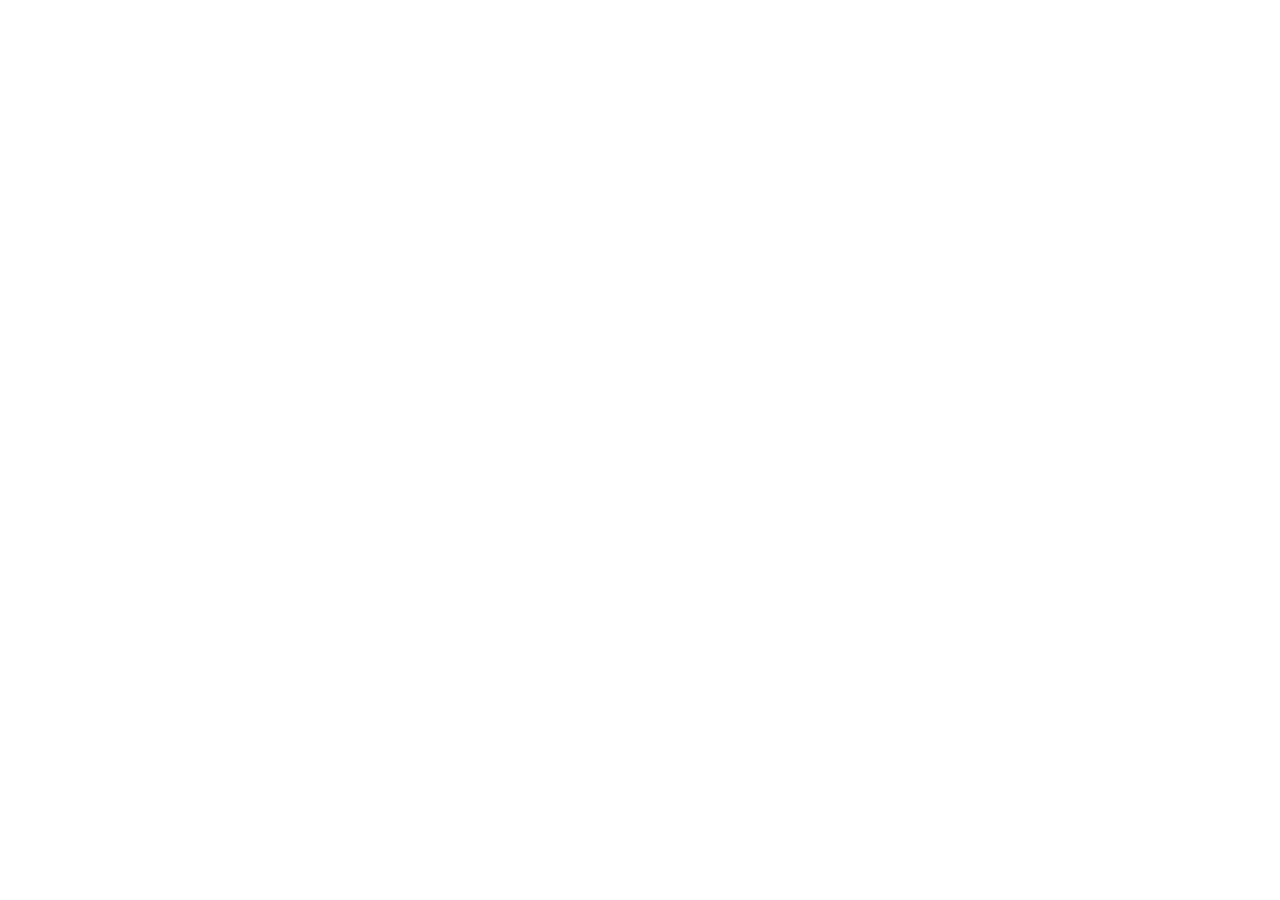
==== Novo projeto/index.html @ 5afa61f9 "innitial commit" ====
<!DOCTYPE html>
<html lang="pt-br">
<head>
    <meta charset="UTF-8">
    <meta name="viewport" content="width=device-width, initial-scale=1.0">
    <title>Página de receita</title>
</head>
<body>
    
</body>
</html>
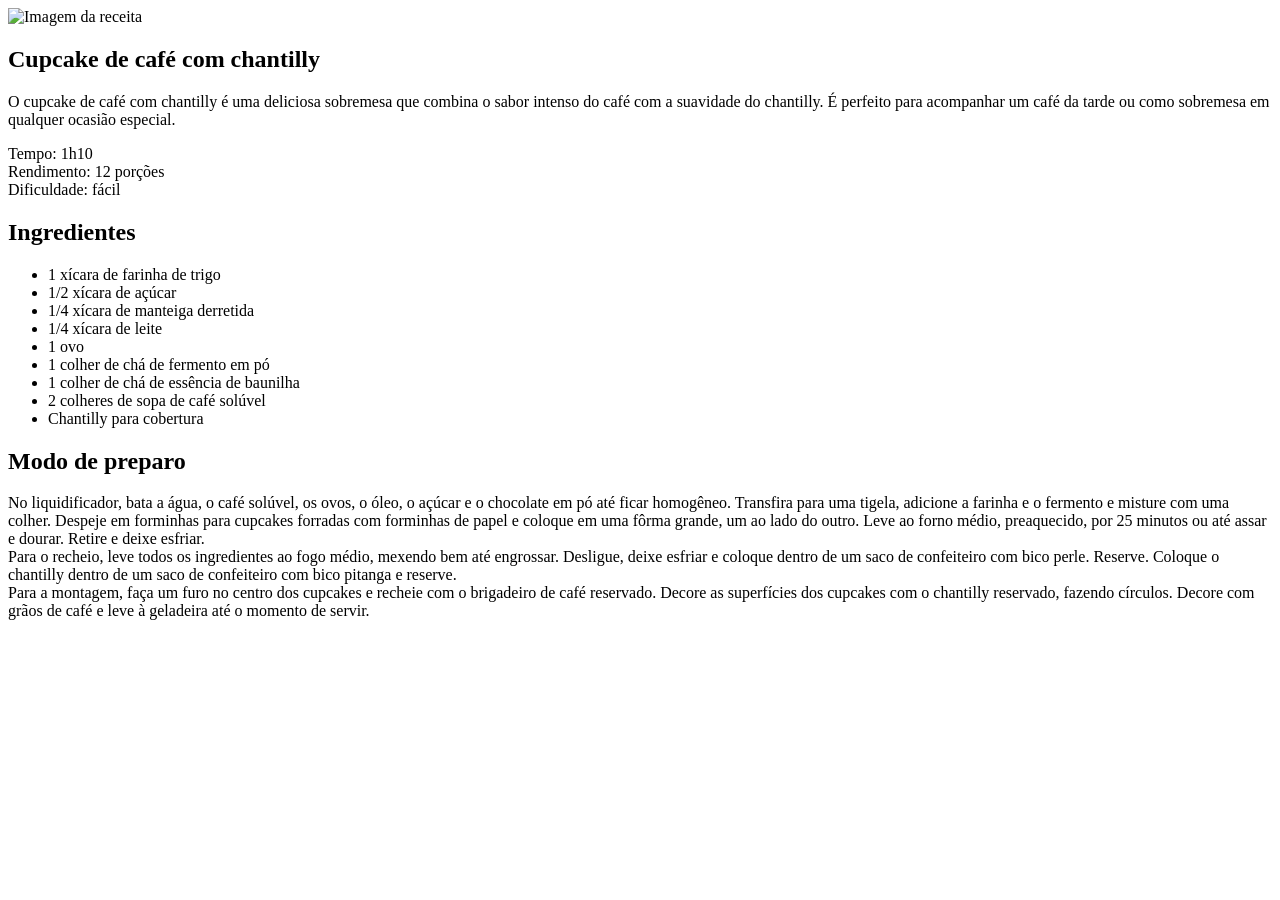
==== commit 8399e7c7: "Esstrutura HTML" ====
--- a/Novo projeto/index.html
+++ b/Novo projeto/index.html
@@ -6,6 +6,44 @@
     <title>Página de receita</title>
 </head>
 <body>
-    
+  <div id="page">
+    <img src="imagens/receita.jpg" alt="Imagem da receita">
+    <main>
+     <section id="about"><H1>Cupcake de café com chantilly</H1></section>
+      <p>
+        O cupcake de café com chantilly é uma deliciosa sobremesa que combina o sabor intenso do café com a suavidade do chantilly. É perfeito para acompanhar um café da tarde ou como sobremesa em qualquer ocasião especial.
+
+      </p>
+
+      <p>
+        Tempo: 1h10 <br>
+        Rendimento: 12 porções <br>
+        Dificuldade: fácil 
+      </p>
+     <section id="ingredients">
+        <h2>Ingredientes</h2>
+        <ul>
+          <li>1 xícara de farinha de trigo</li>
+          <li>1/2 xícara de açúcar</li>
+          <li>1/4 xícara de manteiga derretida</li>
+          <li>1/4 xícara de leite</li>
+          <li>1 ovo</li>
+          <li>1 colher de chá de fermento em pó</li>
+          <li>1 colher de chá de essência de baunilha</li>
+          <li>2 colheres de sopa de café solúvel</li>
+          <li>Chantilly para cobertura</li>
+        </ul>
+     </section>
+     <section id="preparation">
+        <h2>Modo de preparo</h2>
+        <p>No liquidificador, bata a água, o café solúvel, os ovos, o óleo, o açúcar e o chocolate em pó até ficar homogêneo. Transfira para uma tigela, adicione a farinha e o fermento e misture com uma colher. Despeje em forminhas para cupcakes forradas com forminhas de papel e coloque em uma fôrma grande, um ao lado do outro. Leve ao forno médio, preaquecido, por 25 minutos ou até assar e dourar. Retire e deixe esfriar. <br>
+        Para o recheio, leve todos os ingredientes ao fogo médio, mexendo bem até engrossar. Desligue, deixe esfriar e coloque dentro de um saco de confeiteiro com bico perle. Reserve. Coloque o chantilly dentro de um saco de confeiteiro com bico pitanga e reserve. <br>
+        Para a montagem, faça um furo no centro dos cupcakes e recheie com o brigadeiro de café reservado. Decore as superfícies dos cupcakes com o chantilly reservado, fazendo círculos. Decore com grãos de café e leve à geladeira até o momento de servir.
+        </p>
+         
+     </section>
+    </main>
+  </div>
+   
 </body>
 </html>
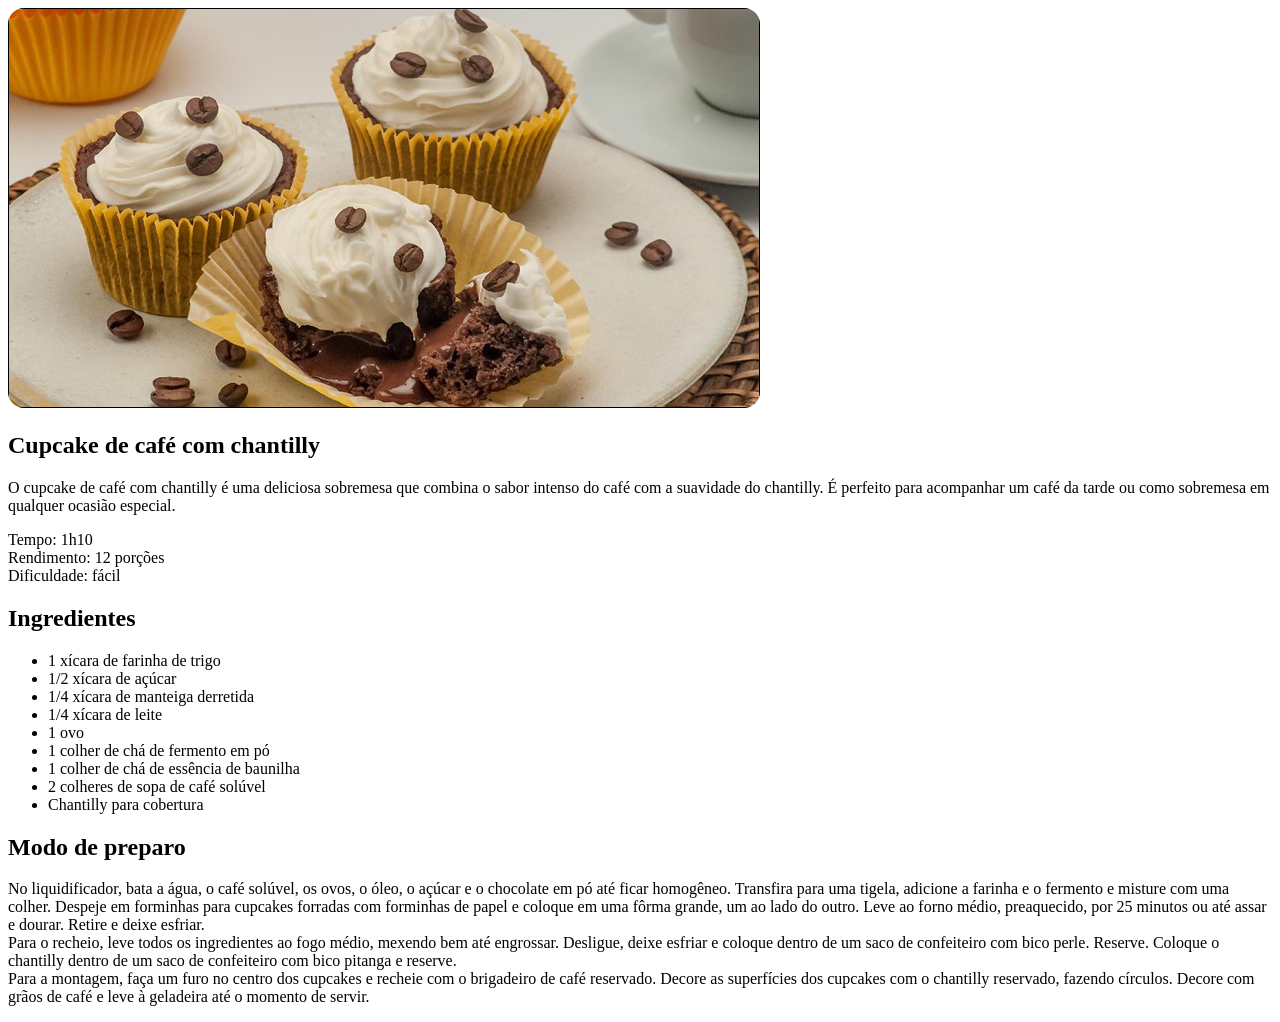
==== commit e3d8c0fb: "adicionando Style CSS e Imagens" ====
--- a/Novo projeto/index.html
+++ b/Novo projeto/index.html
@@ -4,10 +4,11 @@
     <meta charset="UTF-8">
     <meta name="viewport" content="width=device-width, initial-scale=1.0">
     <title>Página de receita</title>
+    <link rel="stylesheet" href="style.css">    
 </head>
 <body>
   <div id="page">
-    <img src="imagens/receita.jpg" alt="Imagem da receita">
+    <img src="assets/main-image no curve - jpeg.jpg" alt="Imagem de cupcake de café com chantilly">
     <main>
      <section id="about"><H1>Cupcake de café com chantilly</H1></section>
       <p>
--- a/Novo projeto/style.css
+++ b/Novo projeto/style.css
@@ -0,0 +1,3 @@
+img {
+ border-radius: 16px;
+}
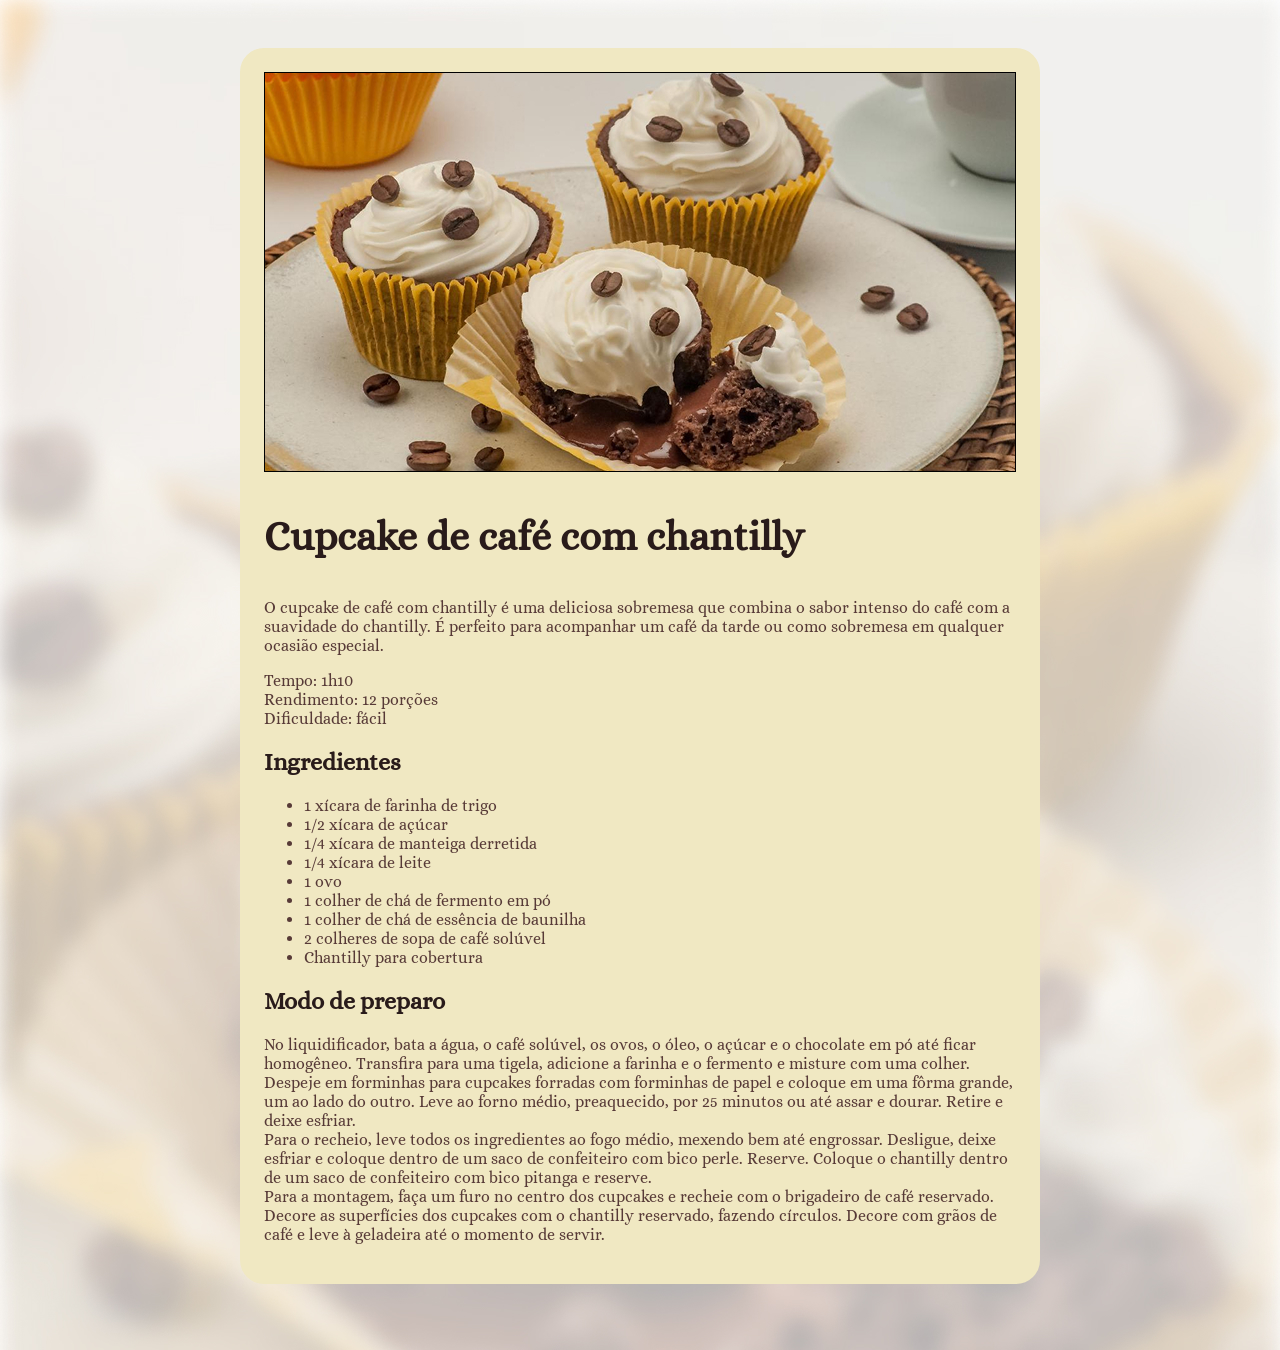
==== commit 5b2660e6: "Trabalhando fontes" ====
--- a/Novo projeto/index.html
+++ b/Novo projeto/index.html
@@ -1,10 +1,13 @@
 <!DOCTYPE html>
 <html lang="pt-br">
 <head>
+    <link rel="preconnect" href="https://fonts.googleapis.com">
+    <link rel="preconnect" href="https://fonts.gstatic.com" crossorigin>
     <meta charset="UTF-8">
     <meta name="viewport" content="width=device-width, initial-scale=1.0">
     <title>Página de receita</title>
-    <link rel="stylesheet" href="style.css">    
+    <link rel="stylesheet" href="style.css">
+    <link href="https://fonts.googleapis.com/css2?family=Alice&display=swap" rel="stylesheet">   
 </head>
 <body>
   <div id="page">
--- a/Novo projeto/style.css
+++ b/Novo projeto/style.css
@@ -1,3 +1,31 @@
-img {
- border-radius: 16px;
-}+:root {
+  font-family: "Alice", serif;
+  height: 150%;
+  color: #573A37;
+}
+
+body {
+    background-image: url('assets/bg-image.jpg');
+    background-size: cover;
+    background-color: #573824;
+}
+#page {
+  box-sizing: border-box;
+  width: 800px;
+  padding: 24px;
+  background-color: #F0E8C2;
+  border-radius: 24px;
+  margin: 48px auto;
+}
+
+h1 {
+    line-height: 140%;
+    font-size: 40px;
+}
+h2{ 
+    font-size: 24px;
+}
+
+h1, h2{
+    color: #291B1A;
+}
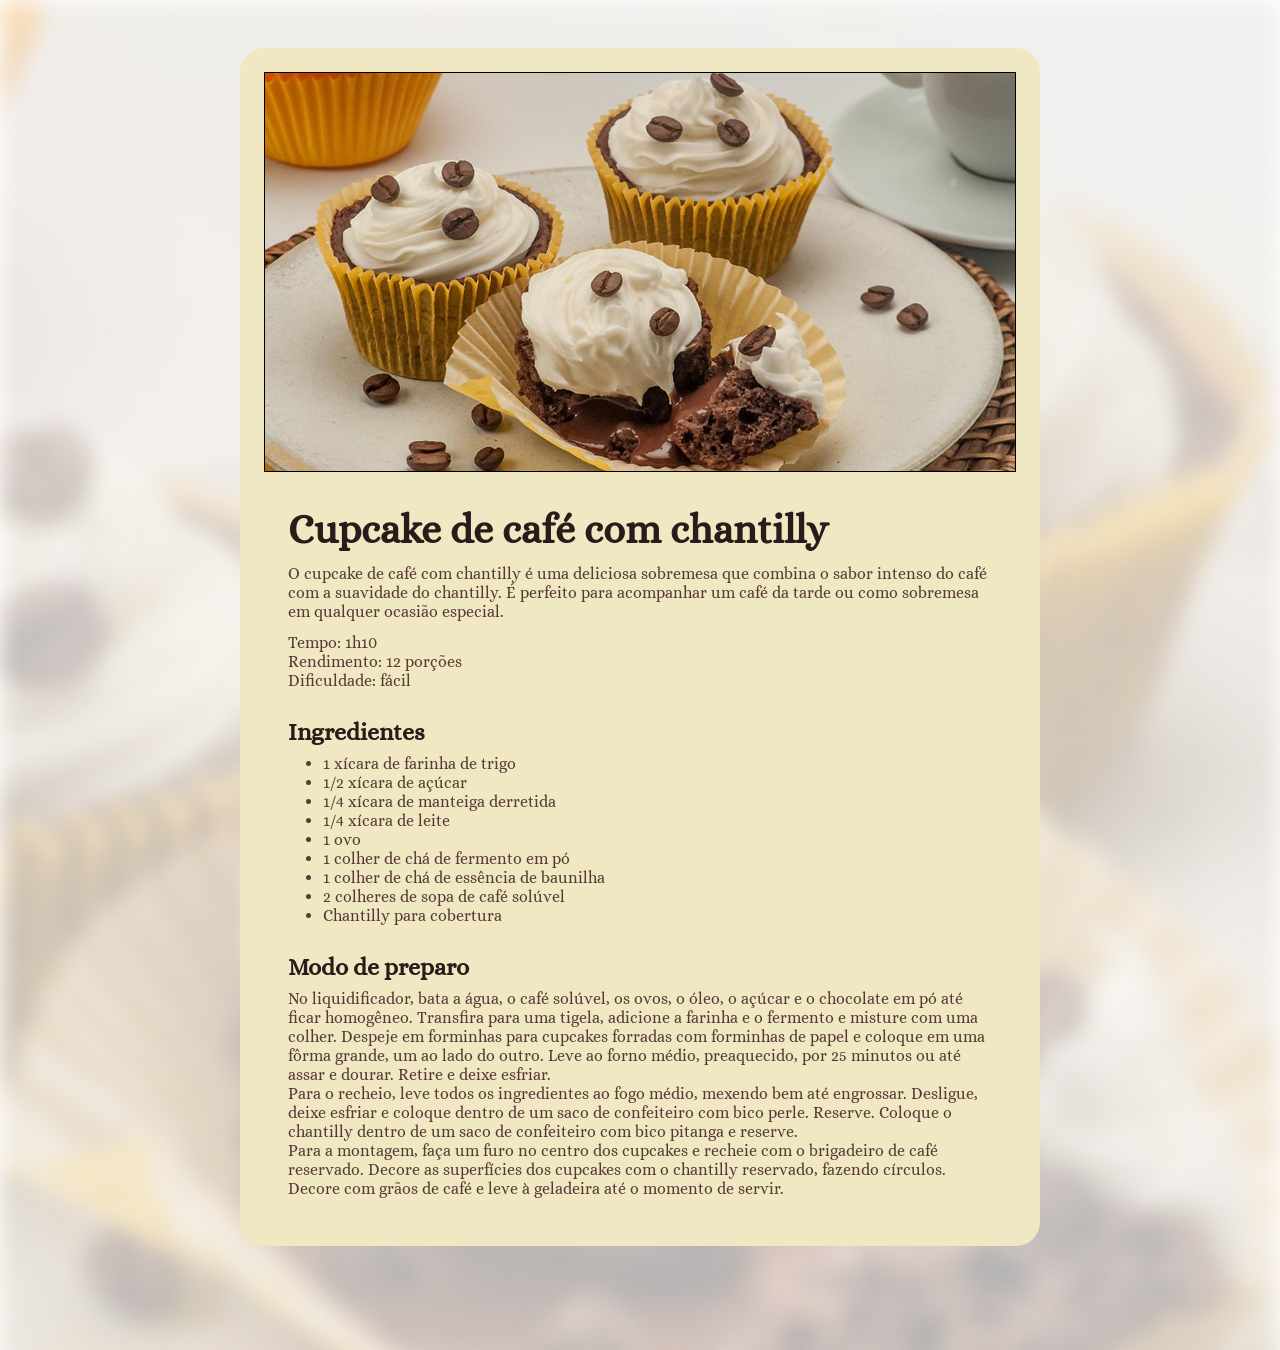
==== commit cde8479e: "personalizando espaços" ====
--- a/Novo projeto/index.html
+++ b/Novo projeto/index.html
@@ -13,17 +13,17 @@
   <div id="page">
     <img src="assets/main-image no curve - jpeg.jpg" alt="Imagem de cupcake de café com chantilly">
     <main>
-     <section id="about"><H1>Cupcake de café com chantilly</H1></section>
+     <section id="about"><H1>Cupcake de café com chantilly</H1>
       <p>
         O cupcake de café com chantilly é uma deliciosa sobremesa que combina o sabor intenso do café com a suavidade do chantilly. É perfeito para acompanhar um café da tarde ou como sobremesa em qualquer ocasião especial.
 
       </p>
-
       <p>
         Tempo: 1h10 <br>
         Rendimento: 12 porções <br>
         Dificuldade: fácil 
       </p>
+    </section>
      <section id="ingredients">
         <h2>Ingredientes</h2>
         <ul>
--- a/Novo projeto/style.css
+++ b/Novo projeto/style.css
@@ -1,3 +1,7 @@
+* {
+    margin: 0;
+    padding: 0;
+}
 :root {
   font-family: "Alice", serif;
   height: 150%;
@@ -18,9 +22,25 @@
   margin: 48px auto;
 }
 
+main {
+  padding: 24px;
+}
+
+section + section {
+  margin-top: 24px;
+}
+
+ul {
+  padding-left: 35px;
+}
+#about p + p {
+  margin-top: 12px;
+}
+
 h1 {
     line-height: 140%;
     font-size: 40px;
+    margin-bottom: 4px;  
 }
 h2{ 
     font-size: 24px;
@@ -28,4 +48,6 @@
 
 h1, h2{
     color: #291B1A;
+    margin-bottom: 4px;
+    line-height: 150%;
 }
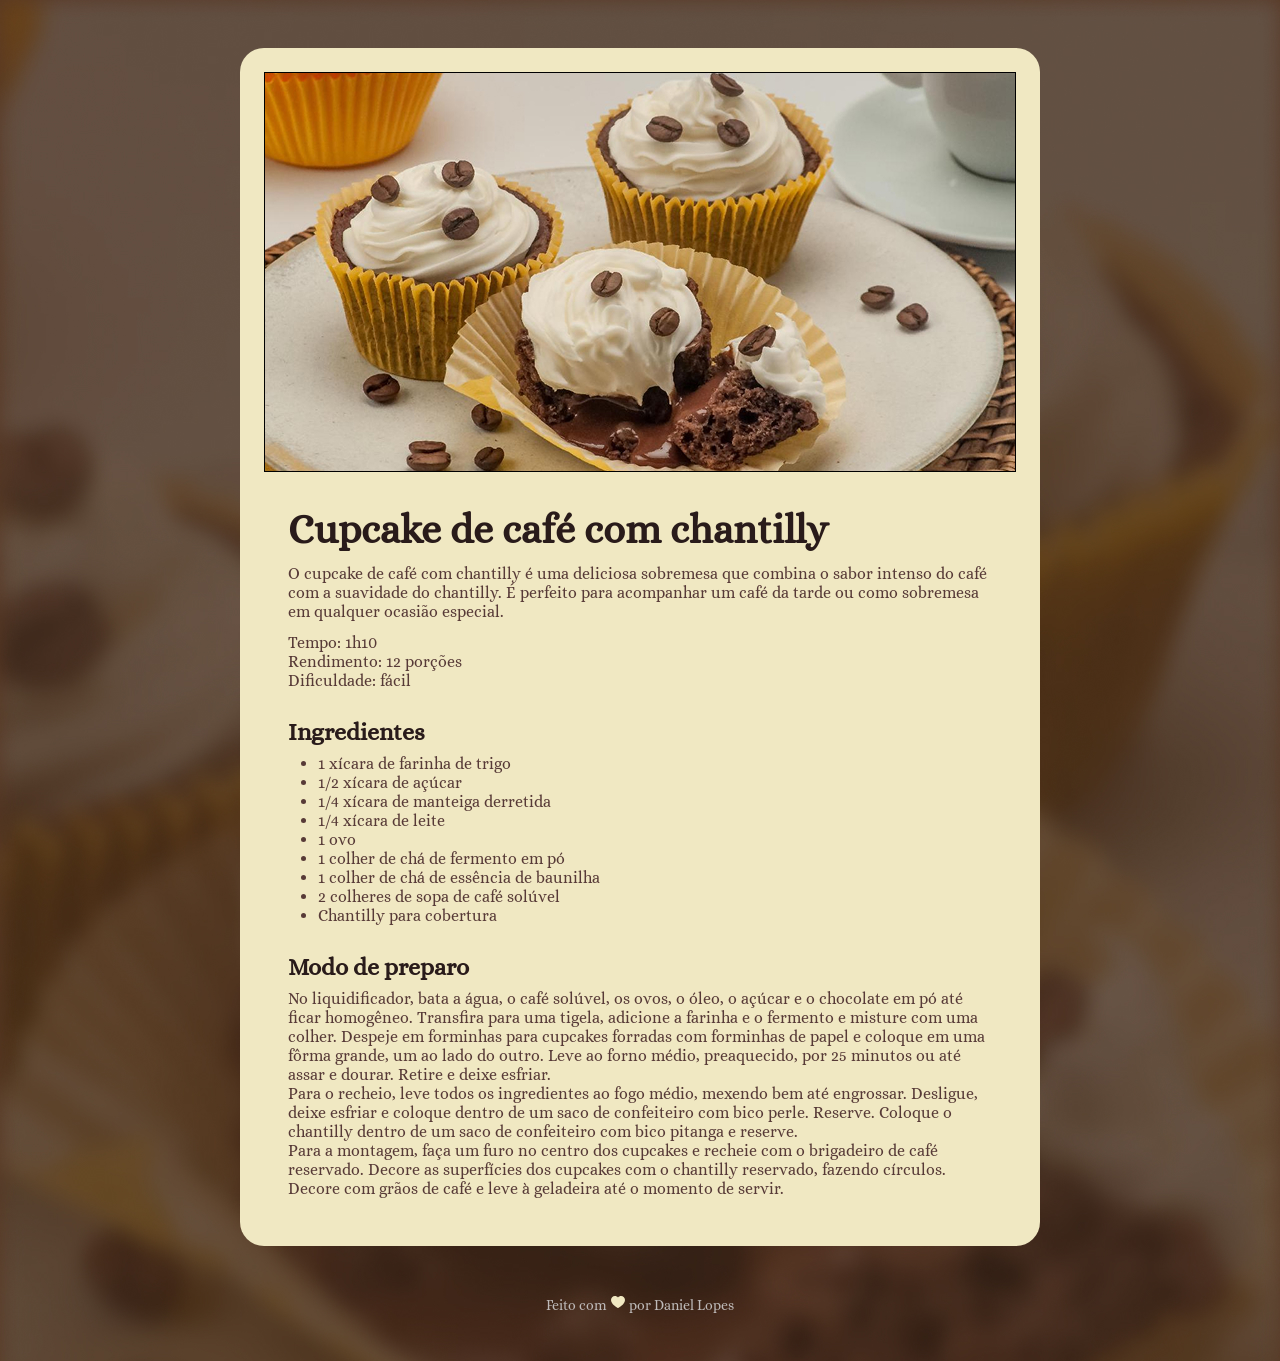
==== commit 3a1f5594: "adicionando footer" ====
--- a/Novo projeto/index.html
+++ b/Novo projeto/index.html
@@ -44,10 +44,11 @@
         Para o recheio, leve todos os ingredientes ao fogo médio, mexendo bem até engrossar. Desligue, deixe esfriar e coloque dentro de um saco de confeiteiro com bico perle. Reserve. Coloque o chantilly dentro de um saco de confeiteiro com bico pitanga e reserve. <br>
         Para a montagem, faça um furo no centro dos cupcakes e recheie com o brigadeiro de café reservado. Decore as superfícies dos cupcakes com o chantilly reservado, fazendo círculos. Decore com grãos de café e leve à geladeira até o momento de servir.
         </p>
-         
-     </section>
+      </section>
     </main>
-  </div>
-   
+ </div>
+  <footer>
+    Feito com <img src="assets/heart.svg" alt="Coração"> por Daniel Lopes
+  </footer>
 </body>
-</html>+</html> 
--- a/Novo projeto/style.css
+++ b/Novo projeto/style.css
@@ -31,7 +31,7 @@
 }
 
 ul {
-  padding-left: 35px;
+  padding-left: 30px;
 }
 #about p + p {
   margin-top: 12px;
@@ -51,3 +51,8 @@
     margin-bottom: 4px;
     line-height: 150%;
 }
+footer {color: #bebab9;
+    text-align: center;
+    font-size: 14px;
+    padding-bottom: 48px;   
+}   
